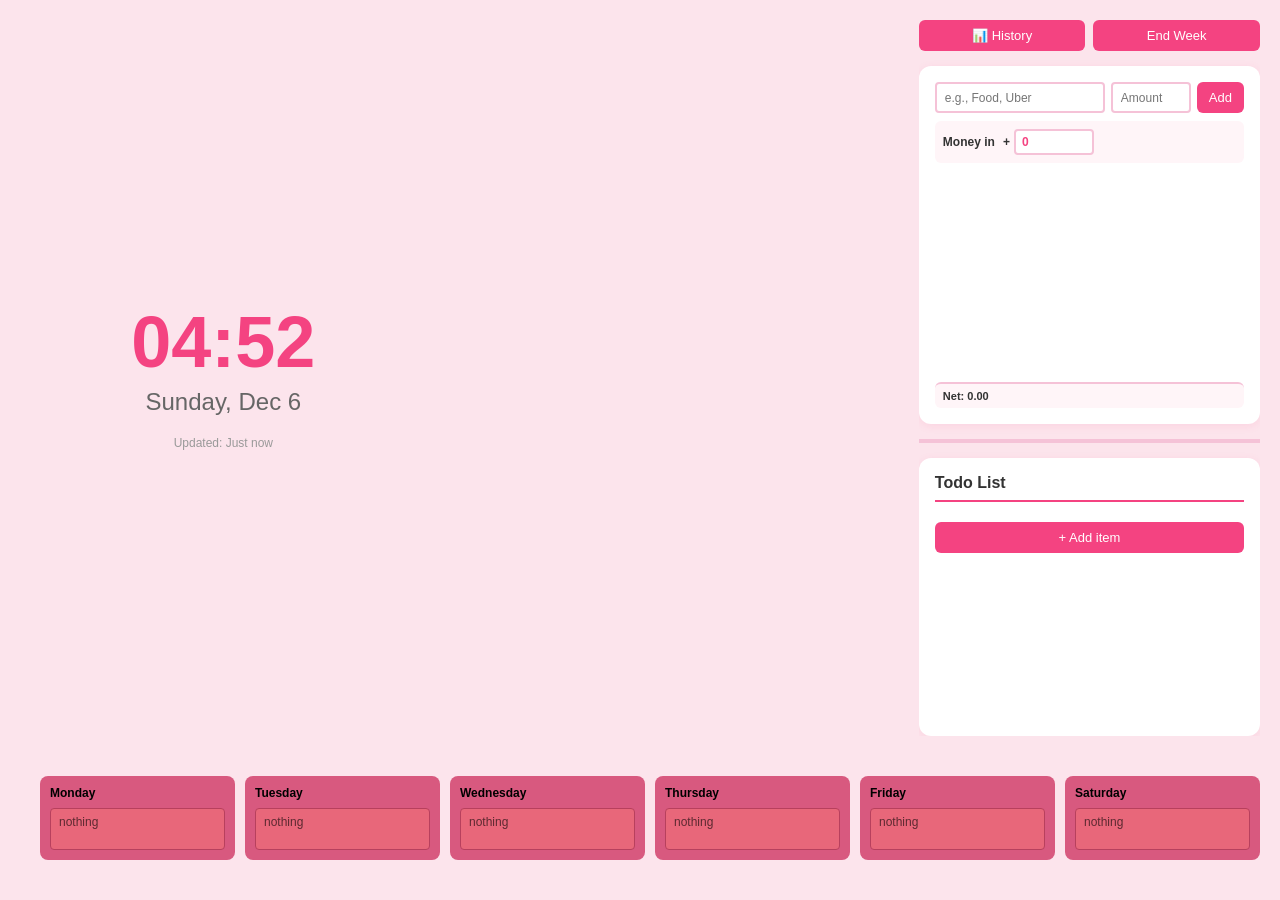
==== index.html @ bb66a39d "Initial commit: ipadHome budget app with weekly archive" ====
<!DOCTYPE html>
<html lang="en">
<head>
    <meta charset="UTF-8">
    <meta name="viewport" content="width=device-width, initial-scale=1.0">
    <title>iPad Home - Lists & Planner</title>
    <link rel="stylesheet" href="css/styles.css">
</head>
<body>
    <div class="app-container">
        <!-- Left Side: Time Display -->
        <div class="left-panel">
            <div class="time-display">
                <div id="timeDisplay" class="time-text">00:00</div>
                <div id="dateDisplay" class="date-text">Today</div>
                <div id="lastUpdated" class="last-updated">Updated: Just now</div>
            </div>
        </div>

        <!-- Right Side: Budget & Todo -->
        <div class="right-panel">
            <div class="panel-header">
                <button id="viewHistoryBtn" class="btn-header">📊 History</button>
                <button id="endWeekBtn" class="btn-header">End Week</button>
            </div>

            <!-- Budget Section -->
            <section class="section budget-section">
                <div class="budget-inputs">
                    <input type="text" id="transactionLabel" placeholder="e.g., Food, Uber" class="transaction-label">
                    <input type="number" id="transactionInput" placeholder="Amount" class="transaction-input">
                    <button id="addTransactionBtn" class="btn-add">Add</button>
                </div>
                <div class="budget-available">
                    <span>Money in</span>
                    <div class="money-in-input">
                        <span>+</span>
                        <input type="number" id="budgetBalance" class="balance-input" value="0">
                    </div>
                </div>
                <div class="transaction-list" id="transactionList"></div>
                <div class="budget-net-fixed">
                    Net: <span id="budgetNet" class="budget-value">0</span>
                </div>
            </section>

            <div class="resize-handle"></div>

            <!-- Todo List Section -->
            <section class="section todo-section">
                <h2>Todo List</h2>
                <div class="todo-list" id="todoList"></div>
                <button id="addTodoBtn" class="btn-add-item">+ Add item</button>
            </section>
        </div>

        <!-- Bottom: Weekly Planner -->
        <div class="bottom-panel">
            <div class="planner-grid" id="plannerGrid"></div>
        </div>
    </div>

    <script src="js/app.js"></script>
</body>
</html>
---- css/styles.css ----
* {
    margin: 0;
    padding: 0;
    box-sizing: border-box;
}

html, body {
    width: 100%;
    height: 100%;
    overflow: hidden;
}

body {
    font-family: -apple-system, BlinkMacSystemFont, 'Segoe UI', Roboto, Oxygen, Ubuntu, Cantarell, sans-serif;
    background: #fce4ec;
    color: #333;
    display: flex;
}

.app-container {
    width: 100%;
    height: 100%;
    display: grid;
    grid-template-columns: 1fr 2fr;
    grid-template-rows: 1fr auto;
    gap: 20px;
    padding: 20px;
}

/* Left Panel: Time Display */
.left-panel {
    display: flex;
    align-items: center;
    justify-content: center;
    background: transparent;
    border-radius: 16px;
    box-shadow: none;
    padding: 30px;
    grid-row: 1;
    grid-column: 1;
}

.time-display {
    text-align: center;
}

.time-text {
    font-size: 72px;
    font-weight: 700;
    color: #f44381;
    line-height: 1;
    margin-bottom: 10px;
}

.date-text {
    font-size: 24px;
    color: #666;
    margin-bottom: 20px;
}

.last-updated {
    font-size: 12px;
    color: #999;
}

/* Right Panel: Budget & Todo */
.right-panel {
    display: flex;
    flex-direction: column;
    gap: 15px;
    grid-row: 1;
    grid-column: 2;
    overflow: hidden;
    position: relative;
    max-width: 700px;
    margin-left: auto;
}

.panel-header {
    display: flex;
    gap: 8px;
    flex: 0 0 auto;
}

.btn-header {
    flex: 1;
    padding: 8px 12px;
    background: #f44381;
    color: white;
    border: none;
    border-radius: 6px;
    cursor: pointer;
    font-weight: 500;
    font-size: 13px;
    transition: background 0.2s;
}

.btn-header:hover {
    background: #d13c6e;
}

.resize-handle {
    height: 4px;
    background: #f5c2d7;
    cursor: row-resize;
    border-radius: 2px;
    margin: 0 -16px;
    flex: 0 0 auto;
}

.resize-handle:hover {
    background: #f44381;
}

/* Bottom Panel: Planner */
.bottom-panel {
    grid-row: 2;
    grid-column: 1 / -1;
    overflow-y: auto;
}

/* Sections */
.section {
    background: white;
    border-radius: 12px;
    padding: 16px;
    box-shadow: 0 2px 8px rgba(244, 67, 129, 0.1);
    display: flex;
    flex-direction: column;
}

.section h2 {
    font-size: 16px;
    margin-bottom: 12px;
    color: #333;
    border-bottom: 2px solid #f44381;
    padding-bottom: 8px;
}

.budget-section {
    flex: 0 0 auto;
    overflow: hidden;
    display: flex;
    flex-direction: column;
    height: 50%;
}

.budget-inputs {
    display: flex;
    gap: 6px;
    margin-bottom: 8px;
    flex: 0 0 auto;
}

.budget-available {
    display: flex;
    align-items: center;
    gap: 8px;
    padding: 8px;
    background: #fff5f8;
    border-radius: 6px;
    margin-bottom: 8px;
    font-size: 12px;
    font-weight: 600;
    flex: 0 0 auto;
}

.money-in-input {
    display: flex;
    align-items: center;
    gap: 4px;
}

.balance-input {
    width: 80px;
    padding: 4px 6px;
    border: 2px solid #f5c2d7;
    border-radius: 4px;
    font-size: 12px;
    font-weight: 600;
    color: #f44381;
}

.balance-input:focus {
    outline: none;
    border-color: #f44381;
}

.transaction-list {
    flex: 1;
    overflow-y: auto;
    display: flex;
    flex-direction: column;
    gap: 6px;
    font-size: 13px;
    margin-bottom: 8px;
}

.budget-net-fixed {
    flex: 0 0 auto;
    padding: 6px 8px;
    background: #fff5f8;
    border-radius: 6px;
    font-size: 11px;
    font-weight: 600;
    color: #333;
    border-top: 2px solid #f5c2d7;
}

.transaction-input {
    width: 80px;
    padding: 6px 8px;
    border: 2px solid #f5c2d7;
    border-radius: 4px;
    font-size: 12px;
    transition: border-color 0.2s;
}

.transaction-input:focus {
    outline: none;
    border-color: #f44381;
}

.transaction-label {
    flex: 1;
    padding: 6px 8px;
    border: 2px solid #f5c2d7;
    border-radius: 4px;
    font-size: 12px;
    transition: border-color 0.2s;
}

.transaction-label:focus {
    outline: none;
    border-color: #f44381;
}

.transaction-item {
    display: flex;
    justify-content: space-between;
    align-items: center;
    padding: 8px 10px;
    background: #fff5f8;
    border-radius: 6px;
    border-left: 4px solid #ff6b9d;
    font-size: 12px;
}

.transaction-label-display {
    flex: 1;
    font-weight: 500;
    color: #333;
}

.transaction-amount {
    font-weight: 600;
    font-size: 13px;
    color: #ff6b9d;
    margin: 0 10px;
}

.btn-delete {
    background: #ff6b9d;
    color: white;
    border: none;
    padding: 4px 8px;
    border-radius: 4px;
    cursor: pointer;
    font-size: 11px;
    transition: background 0.2s;
}

.btn-delete:hover {
    background: #ff5287;
}

.todo-section {
    flex: 1;
    overflow-y: auto;
    min-height: 200px;
}

.planner-section {
    width: 100%;
}

/* Todo List Section */
.todo-list {
    display: flex;
    flex-direction: column;
    gap: 6px;
    margin-bottom: 8px;
}

.todo-item {
    display: flex;
    align-items: center;
    gap: 8px;
    padding: 10px;
    background: #fff5f8;
    border-radius: 6px;
    border-bottom: 2px solid transparent;
    font-size: 13px;
}

.todo-checkbox {
    width: 18px;
    height: 18px;
    cursor: pointer;
}

.todo-item input[type="text"] {
    flex: 1;
    border: none;
    background: transparent;
    font-size: 13px;
    padding: 4px 6px;
    border-radius: 4px;
    transition: background 0.2s;
    font-family: inherit;
}

.todo-item input[type="text"]:focus {
    outline: none;
    background: white;
}

.todo-item.completed input[type="text"] {
    text-decoration: line-through;
    color: #999;
}

.btn-add-item {
    width: 100%;
    padding: 8px;
    background: #f44381;
    color: white;
    border: none;
    border-radius: 6px;
    cursor: pointer;
    font-weight: 500;
    font-size: 13px;
    transition: background 0.2s;
}

.btn-add-item:hover {
    background: #d13c6e;
}

.btn-add {
    padding: 8px 12px;
    background: #f44381;
    color: white;
    border: none;
    border-radius: 6px;
    cursor: pointer;
    font-weight: 500;
    font-size: 13px;
    transition: background 0.2s;
}

.btn-add:hover {
    background: #d13c6e;
}

/* Weekly Planner */
.planner-grid {
    display: grid;
    grid-template-columns: repeat(7, 1fr);
    gap: 10px;
    height: 100%;
    padding: 20px;
    background: #fce4ec;
}

.planner-day {
    background: #d8597f;
    border-radius: 8px;
    padding: 10px;
    display: flex;
    flex-direction: column;
}

.planner-day-name {
    font-weight: 600;
    color: #000;
    margin-bottom: 8px;
    font-size: 12px;
}

.planner-day textarea {
    flex: 1;
    padding: 6px 8px;
    border: 1px solid #b8405d;
    border-radius: 4px;
    font-size: 12px;
    color: #000;
    font-family: inherit;
    resize: none;
    background: #e8677a;
}

.planner-day textarea::placeholder {
    color: #000;
    opacity: 0.6;
}

.planner-day textarea:focus {
    outline: none;
    border-color: #b8405d;
    background: #e8677a;
}

@media (max-width: 1024px) {
    .app-container {
        grid-template-columns: 1fr;
        grid-template-rows: auto 1fr auto;
    }

    .left-panel {
        grid-row: 1;
        grid-column: 1;
    }

    .right-panel {
        grid-row: 2;
        grid-column: 1;
    }

    .bottom-panel {
        grid-row: 3;
        grid-column: 1;
    }
}
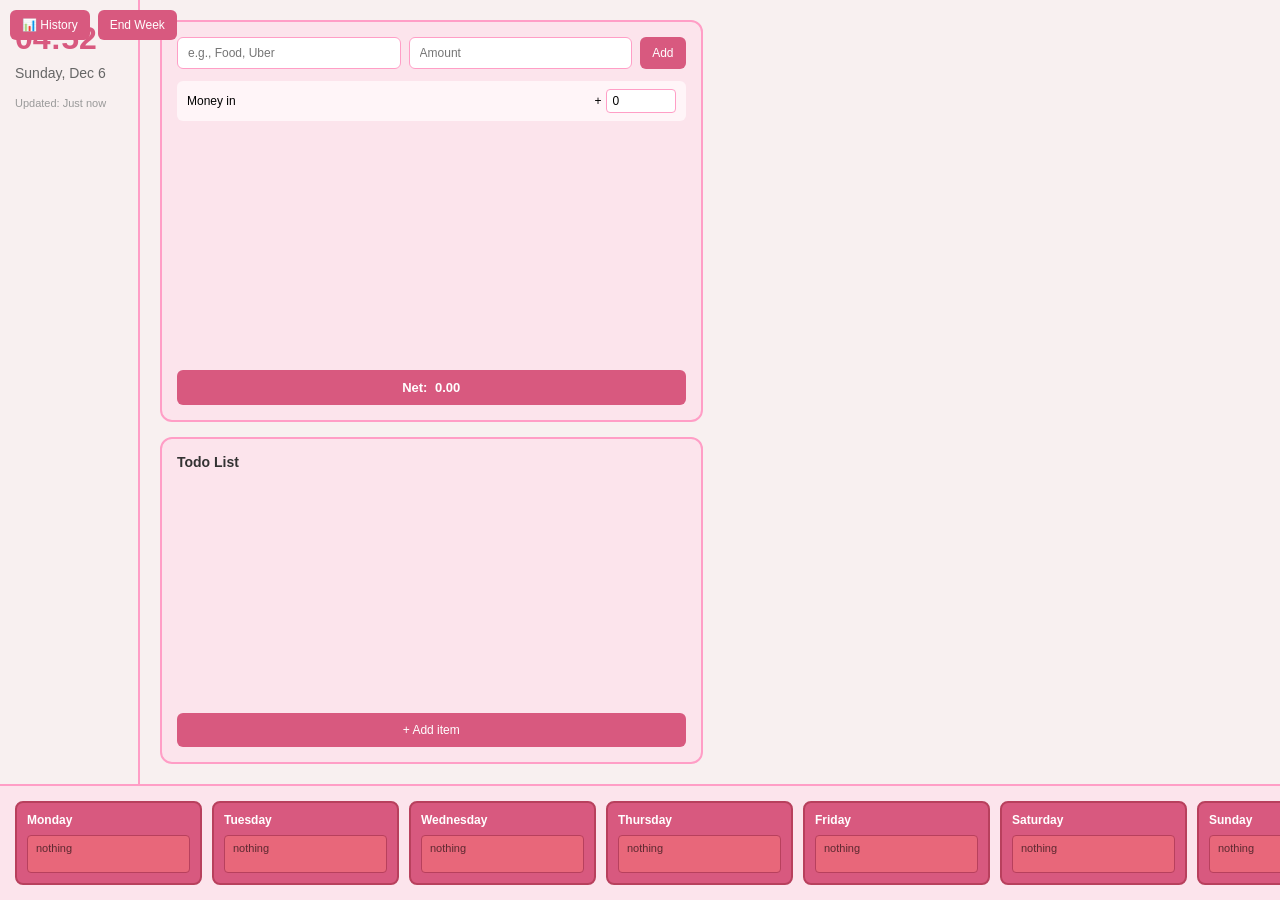
==== commit 6aed3c92: "Rebuild layout with proper grid: time left, budget+todo top-right stacked, planner full-width bottom" ====
--- a/index.html
+++ b/index.html
@@ -8,6 +8,12 @@
 </head>
 <body>
     <div class="app-container">
+        <!-- Top Left Buttons -->
+        <div class="top-buttons">
+            <button id="viewHistoryBtn" class="btn-header">📊 History</button>
+            <button id="endWeekBtn" class="btn-header">End Week</button>
+        </div>
+
         <!-- Left Side: Time Display -->
         <div class="left-panel">
             <div class="time-display">
@@ -19,11 +25,6 @@
 
         <!-- Right Side: Budget & Todo -->
         <div class="right-panel">
-            <div class="panel-header">
-                <button id="viewHistoryBtn" class="btn-header">📊 History</button>
-                <button id="endWeekBtn" class="btn-header">End Week</button>
-            </div>
-
             <!-- Budget Section -->
             <section class="section budget-section">
                 <div class="budget-inputs">
--- a/css/styles.css
+++ b/css/styles.css
@@ -7,162 +7,167 @@
 html, body {
     width: 100%;
     height: 100%;
+    font-family: -apple-system, BlinkMacSystemFont, 'Segoe UI', Roboto, sans-serif;
+    background: #f5f5f5;
     overflow: hidden;
 }
 
-body {
-    font-family: -apple-system, BlinkMacSystemFont, 'Segoe UI', Roboto, Oxygen, Ubuntu, Cantarell, sans-serif;
-    background: #fce4ec;
-    color: #333;
-    display: flex;
-}
-
+/* Main App Container - Grid Layout */
 .app-container {
+    display: grid;
+    grid-template-columns: 140px 1fr 1fr;
+    grid-template-rows: 1fr auto;
     width: 100%;
     height: 100%;
-    display: grid;
-    grid-template-columns: 1fr 2fr;
-    grid-template-rows: 1fr auto;
-    gap: 20px;
-    padding: 20px;
+    gap: 0;
+    background: #f8f0f0;
+}
+
+/* Top Buttons - Fixed in top-left corner */
+.top-buttons {
+    position: fixed;
+    top: 10px;
+    left: 10px;
+    z-index: 100;
+    display: flex;
+    gap: 8px;
+}
+
+.btn-header {
+    padding: 8px 12px;
+    background: #d8597f;
+    color: white;
+    border: none;
+    border-radius: 6px;
+    cursor: pointer;
+    font-size: 12px;
+    font-weight: 500;
+    transition: background 0.2s;
+}
+
+.btn-header:hover {
+    background: #c74369;
 }
 
 /* Left Panel: Time Display */
 .left-panel {
-    display: flex;
+    grid-column: 1;
+    grid-row: 1 / 2;
+    padding: 20px 15px;
+    display: flex;
+    flex-direction: column;
+    justify-content: flex-start;
+    background: #f8f0f0;
+    border-right: 2px solid #ff9ec6;
+    overflow: hidden;
+}
+
+.time-display {
+    display: flex;
+    flex-direction: column;
+    gap: 8px;
+}
+
+.time-text {
+    font-size: 32px;
+    font-weight: bold;
+    color: #d8597f;
+}
+
+.date-text {
+    font-size: 14px;
+    color: #666;
+}
+
+.last-updated {
+    font-size: 11px;
+    color: #999;
+    margin-top: 8px;
+}
+
+/* Right Panel: Budget & Todo - 2 columns, stacked top row */
+.right-panel {
+    grid-column: 2 / 4;
+    grid-row: 1;
+    display: grid;
+    grid-template-columns: 1fr 1fr;
+    gap: 15px;
+    padding: 20px;
+    background: #f8f0f0;
+    overflow: hidden;
+}
+
+.section {
+    background: #fce4ec;
+    border-radius: 12px;
+    padding: 15px;
+    border: 2px solid #ff9ec6;
+    display: flex;
+    flex-direction: column;
+    min-height: 0;
+}
+
+/* Budget Section */
+.budget-section {
+    flex: 1;
+    overflow-y: auto;
+}
+
+.budget-inputs {
+    display: grid;
+    grid-template-columns: 1fr 1fr auto;
+    gap: 8px;
+    margin-bottom: 12px;
+}
+
+.transaction-label {
+    padding: 8px 10px;
+    border: 1px solid #ff9ec6;
+    border-radius: 6px;
+    font-size: 12px;
+    font-family: inherit;
+}
+
+.transaction-input {
+    padding: 8px 10px;
+    border: 1px solid #ff9ec6;
+    border-radius: 6px;
+    font-size: 12px;
+    font-family: inherit;
+}
+
+.transaction-input:focus,
+.transaction-label:focus {
+    outline: none;
+    border-color: #d8597f;
+    background: white;
+}
+
+.btn-add {
+    padding: 8px 12px;
+    background: #d8597f;
+    color: white;
+    border: none;
+    border-radius: 6px;
+    cursor: pointer;
+    font-size: 12px;
+    font-weight: 500;
+    transition: background 0.2s;
+}
+
+.btn-add:hover {
+    background: #c74369;
+}
+
+.budget-available {
+    display: flex;
+    justify-content: space-between;
     align-items: center;
-    justify-content: center;
-    background: transparent;
-    border-radius: 16px;
-    box-shadow: none;
-    padding: 30px;
-    grid-row: 1;
-    grid-column: 1;
-}
-
-.time-display {
-    text-align: center;
-}
-
-.time-text {
-    font-size: 72px;
-    font-weight: 700;
-    color: #f44381;
-    line-height: 1;
-    margin-bottom: 10px;
-}
-
-.date-text {
-    font-size: 24px;
-    color: #666;
-    margin-bottom: 20px;
-}
-
-.last-updated {
-    font-size: 12px;
-    color: #999;
-}
-
-/* Right Panel: Budget & Todo */
-.right-panel {
-    display: flex;
-    flex-direction: column;
-    gap: 15px;
-    grid-row: 1;
-    grid-column: 2;
-    overflow: hidden;
-    position: relative;
-    max-width: 700px;
-    margin-left: auto;
-}
-
-.panel-header {
-    display: flex;
-    gap: 8px;
-    flex: 0 0 auto;
-}
-
-.btn-header {
-    flex: 1;
-    padding: 8px 12px;
-    background: #f44381;
-    color: white;
-    border: none;
-    border-radius: 6px;
-    cursor: pointer;
-    font-weight: 500;
-    font-size: 13px;
-    transition: background 0.2s;
-}
-
-.btn-header:hover {
-    background: #d13c6e;
-}
-
-.resize-handle {
-    height: 4px;
-    background: #f5c2d7;
-    cursor: row-resize;
-    border-radius: 2px;
-    margin: 0 -16px;
-    flex: 0 0 auto;
-}
-
-.resize-handle:hover {
-    background: #f44381;
-}
-
-/* Bottom Panel: Planner */
-.bottom-panel {
-    grid-row: 2;
-    grid-column: 1 / -1;
-    overflow-y: auto;
-}
-
-/* Sections */
-.section {
-    background: white;
-    border-radius: 12px;
-    padding: 16px;
-    box-shadow: 0 2px 8px rgba(244, 67, 129, 0.1);
-    display: flex;
-    flex-direction: column;
-}
-
-.section h2 {
-    font-size: 16px;
     margin-bottom: 12px;
-    color: #333;
-    border-bottom: 2px solid #f44381;
-    padding-bottom: 8px;
-}
-
-.budget-section {
-    flex: 0 0 auto;
-    overflow: hidden;
-    display: flex;
-    flex-direction: column;
-    height: 50%;
-}
-
-.budget-inputs {
-    display: flex;
-    gap: 6px;
-    margin-bottom: 8px;
-    flex: 0 0 auto;
-}
-
-.budget-available {
-    display: flex;
-    align-items: center;
-    gap: 8px;
-    padding: 8px;
+    padding: 8px 10px;
     background: #fff5f8;
     border-radius: 6px;
-    margin-bottom: 8px;
-    font-size: 12px;
-    font-weight: 600;
-    flex: 0 0 auto;
+    font-size: 12px;
 }
 
 .money-in-input {
@@ -172,67 +177,27 @@
 }
 
 .balance-input {
-    width: 80px;
+    width: 70px;
     padding: 4px 6px;
-    border: 2px solid #f5c2d7;
-    border-radius: 4px;
-    font-size: 12px;
-    font-weight: 600;
-    color: #f44381;
+    border: 1px solid #ff9ec6;
+    border-radius: 4px;
+    font-size: 12px;
+    font-family: inherit;
 }
 
 .balance-input:focus {
     outline: none;
-    border-color: #f44381;
+    border-color: #d8597f;
+    background: white;
 }
 
 .transaction-list {
+    display: flex;
+    flex-direction: column;
+    gap: 6px;
+    margin-bottom: 12px;
     flex: 1;
     overflow-y: auto;
-    display: flex;
-    flex-direction: column;
-    gap: 6px;
-    font-size: 13px;
-    margin-bottom: 8px;
-}
-
-.budget-net-fixed {
-    flex: 0 0 auto;
-    padding: 6px 8px;
-    background: #fff5f8;
-    border-radius: 6px;
-    font-size: 11px;
-    font-weight: 600;
-    color: #333;
-    border-top: 2px solid #f5c2d7;
-}
-
-.transaction-input {
-    width: 80px;
-    padding: 6px 8px;
-    border: 2px solid #f5c2d7;
-    border-radius: 4px;
-    font-size: 12px;
-    transition: border-color 0.2s;
-}
-
-.transaction-input:focus {
-    outline: none;
-    border-color: #f44381;
-}
-
-.transaction-label {
-    flex: 1;
-    padding: 6px 8px;
-    border: 2px solid #f5c2d7;
-    border-radius: 4px;
-    font-size: 12px;
-    transition: border-color 0.2s;
-}
-
-.transaction-label:focus {
-    outline: none;
-    border-color: #f44381;
 }
 
 .transaction-item {
@@ -274,22 +239,38 @@
     background: #ff5287;
 }
 
+.budget-net-fixed {
+    padding: 10px;
+    background: #d8597f;
+    color: white;
+    border-radius: 6px;
+    font-weight: 600;
+    font-size: 13px;
+    text-align: center;
+}
+
+.budget-value {
+    margin-left: 4px;
+}
+
+/* Todo Section */
 .todo-section {
     flex: 1;
     overflow-y: auto;
-    min-height: 200px;
-}
-
-.planner-section {
-    width: 100%;
-}
-
-/* Todo List Section */
+}
+
+.todo-section h2 {
+    font-size: 14px;
+    color: #333;
+    margin-bottom: 10px;
+}
+
 .todo-list {
     display: flex;
     flex-direction: column;
     gap: 6px;
     margin-bottom: 8px;
+    flex: 1;
 }
 
 .todo-item {
@@ -332,45 +313,37 @@
 
 .btn-add-item {
     width: 100%;
-    padding: 8px;
-    background: #f44381;
+    padding: 10px;
+    background: #d8597f;
     color: white;
     border: none;
     border-radius: 6px;
     cursor: pointer;
+    font-size: 12px;
     font-weight: 500;
-    font-size: 13px;
     transition: background 0.2s;
+    margin-top: auto;
 }
 
 .btn-add-item:hover {
-    background: #d13c6e;
-}
-
-.btn-add {
-    padding: 8px 12px;
-    background: #f44381;
-    color: white;
-    border: none;
-    border-radius: 6px;
-    cursor: pointer;
-    font-weight: 500;
-    font-size: 13px;
-    transition: background 0.2s;
-}
-
-.btn-add:hover {
-    background: #d13c6e;
-}
-
-/* Weekly Planner */
+    background: #c74369;
+}
+
+/* Bottom Panel: Planner - Full Width */
+.bottom-panel {
+    grid-column: 1 / 4;
+    grid-row: 2;
+    padding: 15px;
+    background: #fce4ec;
+    border-top: 2px solid #ff9ec6;
+    overflow: hidden;
+}
+
 .planner-grid {
     display: grid;
     grid-template-columns: repeat(7, 1fr);
     gap: 10px;
     height: 100%;
-    padding: 20px;
-    background: #fce4ec;
 }
 
 .planner-day {
@@ -379,11 +352,12 @@
     padding: 10px;
     display: flex;
     flex-direction: column;
+    border: 2px solid #b8405d;
 }
 
 .planner-day-name {
     font-weight: 600;
-    color: #000;
+    color: white;
     margin-bottom: 8px;
     font-size: 12px;
 }
@@ -393,11 +367,12 @@
     padding: 6px 8px;
     border: 1px solid #b8405d;
     border-radius: 4px;
-    font-size: 12px;
+    font-size: 11px;
     color: #000;
     font-family: inherit;
     resize: none;
     background: #e8677a;
+    min-height: 0;
 }
 
 .planner-day textarea::placeholder {
@@ -407,10 +382,30 @@
 
 .planner-day textarea:focus {
     outline: none;
-    border-color: #b8405d;
-    background: #e8677a;
-}
-
+    border-color: #fff;
+    background: #eec0ca;
+}
+
+/* Scrollbar Styling */
+::-webkit-scrollbar {
+    width: 8px;
+}
+
+::-webkit-scrollbar-track {
+    background: #f1f1f1;
+    border-radius: 4px;
+}
+
+::-webkit-scrollbar-thumb {
+    background: #ff9ec6;
+    border-radius: 4px;
+}
+
+::-webkit-scrollbar-thumb:hover {
+    background: #d8597f;
+}
+
+/* Responsive for smaller screens */
 @media (max-width: 1024px) {
     .app-container {
         grid-template-columns: 1fr;
@@ -418,17 +413,26 @@
     }
 
     .left-panel {
+        grid-column: 1;
         grid-row: 1;
+        border-right: none;
+        border-bottom: 2px solid #ff9ec6;
+        padding: 15px;
+    }
+
+    .time-text {
+        font-size: 24px;
+    }
+
+    .right-panel {
         grid-column: 1;
+        grid-row: 2;
+        grid-template-columns: 1fr;
+        padding: 15px;
     }
 
-    .right-panel {
-        grid-row: 2;
+    .bottom-panel {
         grid-column: 1;
+        grid-row: 3;
     }
-
-    .bottom-panel {
-        grid-row: 3;
-        grid-column: 1;
-    }
-}
+}
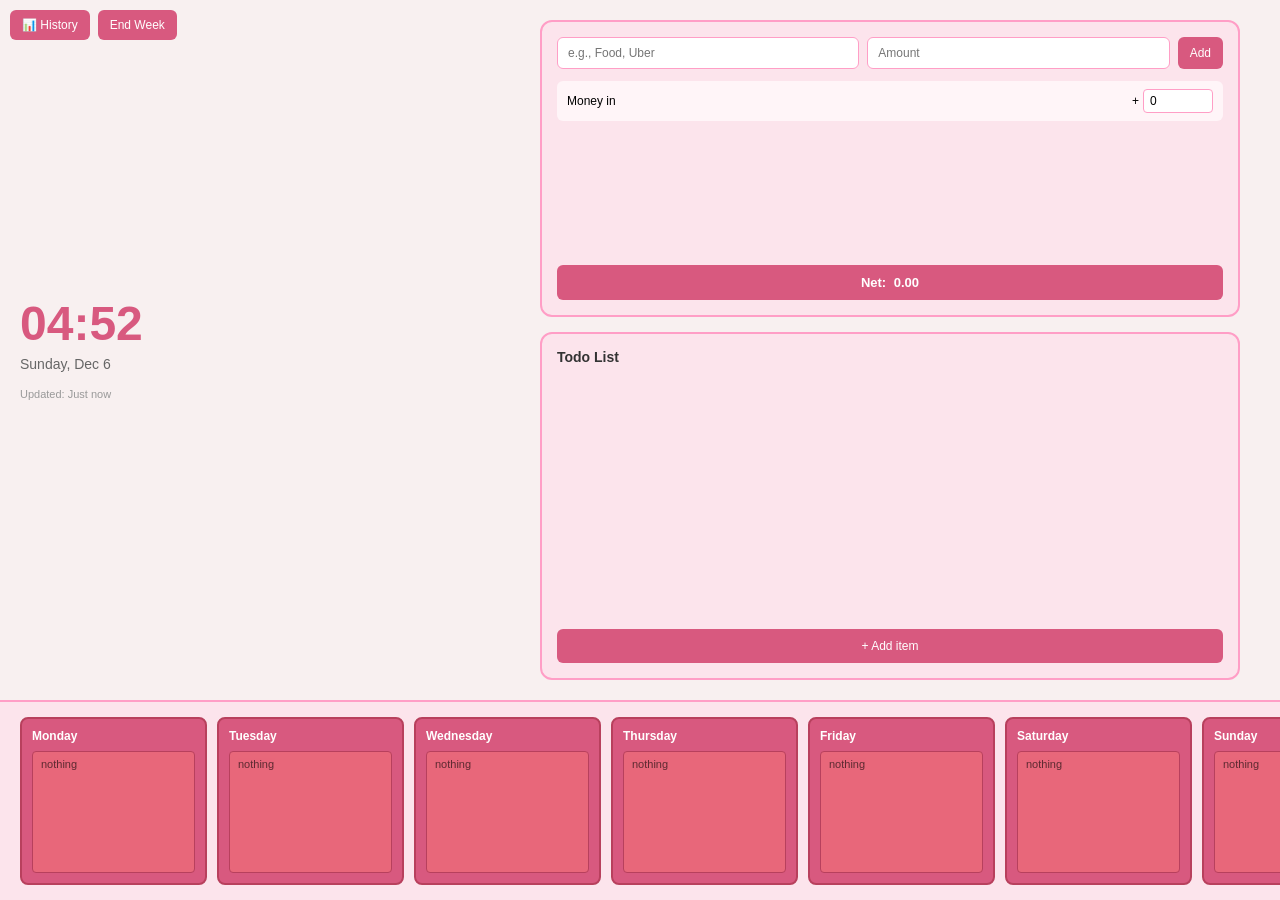
==== commit 67c71ea3: "Fix layout: time on left with space, budget+todo on right with max-width 700px, buttons not overlapp" ====
--- a/index.html
+++ b/index.html
@@ -14,45 +14,46 @@
             <button id="endWeekBtn" class="btn-header">End Week</button>
         </div>
 
-        <!-- Left Side: Time Display -->
-        <div class="left-panel">
-            <div class="time-display">
-                <div id="timeDisplay" class="time-text">00:00</div>
-                <div id="dateDisplay" class="date-text">Today</div>
-                <div id="lastUpdated" class="last-updated">Updated: Just now</div>
+        <!-- Main Content: Time + Right panels -->
+        <div class="main-content">
+            <!-- Left Side: Time Display -->
+            <div class="left-panel">
+                <div class="time-display">
+                    <div id="timeDisplay" class="time-text">00:00</div>
+                    <div id="dateDisplay" class="date-text">Today</div>
+                    <div id="lastUpdated" class="last-updated">Updated: Just now</div>
+                </div>
             </div>
-        </div>
 
-        <!-- Right Side: Budget & Todo -->
-        <div class="right-panel">
-            <!-- Budget Section -->
-            <section class="section budget-section">
-                <div class="budget-inputs">
-                    <input type="text" id="transactionLabel" placeholder="e.g., Food, Uber" class="transaction-label">
-                    <input type="number" id="transactionInput" placeholder="Amount" class="transaction-input">
-                    <button id="addTransactionBtn" class="btn-add">Add</button>
-                </div>
-                <div class="budget-available">
-                    <span>Money in</span>
-                    <div class="money-in-input">
-                        <span>+</span>
-                        <input type="number" id="budgetBalance" class="balance-input" value="0">
+            <!-- Right Side: Budget & Todo -->
+            <div class="right-side-container">
+                <!-- Budget Section -->
+                <section class="section budget-section">
+                    <div class="budget-inputs">
+                        <input type="text" id="transactionLabel" placeholder="e.g., Food, Uber" class="transaction-label">
+                        <input type="number" id="transactionInput" placeholder="Amount" class="transaction-input">
+                        <button id="addTransactionBtn" class="btn-add">Add</button>
                     </div>
-                </div>
-                <div class="transaction-list" id="transactionList"></div>
-                <div class="budget-net-fixed">
-                    Net: <span id="budgetNet" class="budget-value">0</span>
-                </div>
-            </section>
+                    <div class="budget-available">
+                        <span>Money in</span>
+                        <div class="money-in-input">
+                            <span>+</span>
+                            <input type="number" id="budgetBalance" class="balance-input" value="0">
+                        </div>
+                    </div>
+                    <div class="transaction-list" id="transactionList"></div>
+                    <div class="budget-net-fixed">
+                        Net: <span id="budgetNet" class="budget-value">0</span>
+                    </div>
+                </section>
 
-            <div class="resize-handle"></div>
-
-            <!-- Todo List Section -->
-            <section class="section todo-section">
-                <h2>Todo List</h2>
-                <div class="todo-list" id="todoList"></div>
-                <button id="addTodoBtn" class="btn-add-item">+ Add item</button>
-            </section>
+                <!-- Todo List Section -->
+                <section class="section todo-section">
+                    <h2>Todo List</h2>
+                    <div class="todo-list" id="todoList"></div>
+                    <button id="addTodoBtn" class="btn-add-item">+ Add item</button>
+                </section>
+            </div>
         </div>
 
         <!-- Bottom: Weekly Planner -->
--- a/css/styles.css
+++ b/css/styles.css
@@ -12,23 +12,21 @@
     overflow: hidden;
 }
 
-/* Main App Container - Grid Layout */
+/* Main App Container - Flex layout */
 .app-container {
-    display: grid;
-    grid-template-columns: 140px 1fr 1fr;
-    grid-template-rows: 1fr auto;
+    display: flex;
+    flex-direction: column;
     width: 100%;
     height: 100%;
-    gap: 0;
     background: #f8f0f0;
 }
 
-/* Top Buttons - Fixed in top-left corner */
+/* Top Buttons Container */
 .top-buttons {
-    position: fixed;
+    position: absolute;
     top: 10px;
     left: 10px;
-    z-index: 100;
+    z-index: 50;
     display: flex;
     gap: 8px;
 }
@@ -49,17 +47,23 @@
     background: #c74369;
 }
 
-/* Left Panel: Time Display */
+/* Main Content Container - Time + Right Panels */
+.main-content {
+    display: flex;
+    flex: 1;
+    gap: 20px;
+    padding: 20px;
+    overflow: hidden;
+}
+
+/* Left Panel: Time Display with blank space */
 .left-panel {
-    grid-column: 1;
-    grid-row: 1 / 2;
-    padding: 20px 15px;
-    display: flex;
-    flex-direction: column;
-    justify-content: flex-start;
-    background: #f8f0f0;
-    border-right: 2px solid #ff9ec6;
-    overflow: hidden;
+    display: flex;
+    flex-direction: column;
+    justify-content: center;
+    align-items: flex-start;
+    min-width: 140px;
+    flex-shrink: 0;
 }
 
 .time-display {
@@ -69,9 +73,10 @@
 }
 
 .time-text {
-    font-size: 32px;
+    font-size: 48px;
     font-weight: bold;
     color: #d8597f;
+    line-height: 1;
 }
 
 .date-text {
@@ -85,18 +90,19 @@
     margin-top: 8px;
 }
 
-/* Right Panel: Budget & Todo - 2 columns, stacked top row */
-.right-panel {
-    grid-column: 2 / 4;
-    grid-row: 1;
-    display: grid;
-    grid-template-columns: 1fr 1fr;
+/* Right Side Container - Budget & Todo with max-width */
+.right-side-container {
+    display: flex;
+    flex-direction: column;
     gap: 15px;
-    padding: 20px;
-    background: #f8f0f0;
+    flex: 1;
+    max-width: 700px;
+    margin-left: auto;
+    margin-right: 20px;
     overflow: hidden;
 }
 
+/* Section Styling */
 .section {
     background: #fce4ec;
     border-radius: 12px;
@@ -109,7 +115,7 @@
 
 /* Budget Section */
 .budget-section {
-    flex: 1;
+    flex: 0 1 45%;
     overflow-y: auto;
 }
 
@@ -331,12 +337,12 @@
 
 /* Bottom Panel: Planner - Full Width */
 .bottom-panel {
-    grid-column: 1 / 4;
-    grid-row: 2;
-    padding: 15px;
+    flex: 0 0 auto;
+    padding: 15px 20px;
     background: #fce4ec;
     border-top: 2px solid #ff9ec6;
     overflow: hidden;
+    height: 200px;
 }
 
 .planner-grid {
@@ -405,34 +411,40 @@
     background: #d8597f;
 }
 
-/* Responsive for smaller screens */
+/* Responsive for mobile/vertical */
 @media (max-width: 1024px) {
     .app-container {
-        grid-template-columns: 1fr;
-        grid-template-rows: auto 1fr auto;
+        flex-direction: column;
+    }
+
+    .main-content {
+        flex-direction: column;
+        gap: 15px;
+        flex: 1;
     }
 
     .left-panel {
-        grid-column: 1;
-        grid-row: 1;
-        border-right: none;
-        border-bottom: 2px solid #ff9ec6;
-        padding: 15px;
+        justify-content: flex-start;
+        padding-top: 50px;
     }
 
     .time-text {
-        font-size: 24px;
-    }
-
-    .right-panel {
-        grid-column: 1;
-        grid-row: 2;
-        grid-template-columns: 1fr;
-        padding: 15px;
+        font-size: 32px;
+    }
+
+    .right-side-container {
+        max-width: none;
+        margin-left: 0;
+        margin-right: 0;
+        flex: 1;
+        gap: 10px;
+    }
+
+    .budget-section {
+        flex: 0 1 40%;
     }
 
     .bottom-panel {
-        grid-column: 1;
-        grid-row: 3;
-    }
-}
+        height: 150px;
+    }
+}
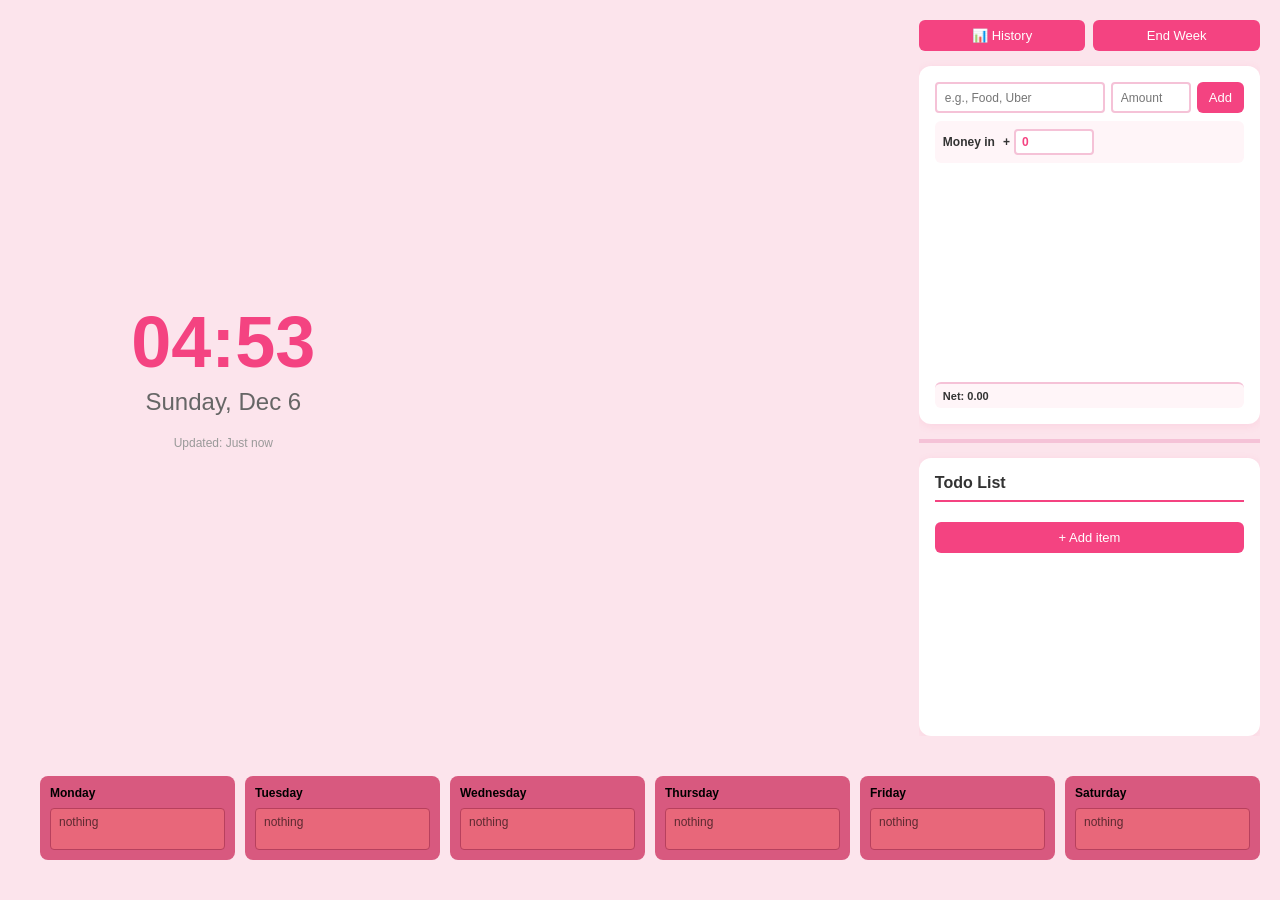
==== commit 52df70cf: "Revert to working version from bb66a39: grid layout with 72px time, no fixed positioning" ====
--- a/index.html
+++ b/index.html
@@ -8,52 +8,50 @@
 </head>
 <body>
     <div class="app-container">
-        <!-- Top Left Buttons -->
-        <div class="top-buttons">
-            <button id="viewHistoryBtn" class="btn-header">📊 History</button>
-            <button id="endWeekBtn" class="btn-header">End Week</button>
+        <!-- Left Side: Time Display -->
+        <div class="left-panel">
+            <div class="time-display">
+                <div id="timeDisplay" class="time-text">00:00</div>
+                <div id="dateDisplay" class="date-text">Today</div>
+                <div id="lastUpdated" class="last-updated">Updated: Just now</div>
+            </div>
         </div>
 
-        <!-- Main Content: Time + Right panels -->
-        <div class="main-content">
-            <!-- Left Side: Time Display -->
-            <div class="left-panel">
-                <div class="time-display">
-                    <div id="timeDisplay" class="time-text">00:00</div>
-                    <div id="dateDisplay" class="date-text">Today</div>
-                    <div id="lastUpdated" class="last-updated">Updated: Just now</div>
-                </div>
+        <!-- Right Side: Budget & Todo -->
+        <div class="right-panel">
+            <div class="panel-header">
+                <button id="viewHistoryBtn" class="btn-header">📊 History</button>
+                <button id="endWeekBtn" class="btn-header">End Week</button>
             </div>
 
-            <!-- Right Side: Budget & Todo -->
-            <div class="right-side-container">
-                <!-- Budget Section -->
-                <section class="section budget-section">
-                    <div class="budget-inputs">
-                        <input type="text" id="transactionLabel" placeholder="e.g., Food, Uber" class="transaction-label">
-                        <input type="number" id="transactionInput" placeholder="Amount" class="transaction-input">
-                        <button id="addTransactionBtn" class="btn-add">Add</button>
+            <!-- Budget Section -->
+            <section class="section budget-section">
+                <div class="budget-inputs">
+                    <input type="text" id="transactionLabel" placeholder="e.g., Food, Uber" class="transaction-label">
+                    <input type="number" id="transactionInput" placeholder="Amount" class="transaction-input">
+                    <button id="addTransactionBtn" class="btn-add">Add</button>
+                </div>
+                <div class="budget-available">
+                    <span>Money in</span>
+                    <div class="money-in-input">
+                        <span>+</span>
+                        <input type="number" id="budgetBalance" class="balance-input" value="0">
                     </div>
-                    <div class="budget-available">
-                        <span>Money in</span>
-                        <div class="money-in-input">
-                            <span>+</span>
-                            <input type="number" id="budgetBalance" class="balance-input" value="0">
-                        </div>
-                    </div>
-                    <div class="transaction-list" id="transactionList"></div>
-                    <div class="budget-net-fixed">
-                        Net: <span id="budgetNet" class="budget-value">0</span>
-                    </div>
-                </section>
+                </div>
+                <div class="transaction-list" id="transactionList"></div>
+                <div class="budget-net-fixed">
+                    Net: <span id="budgetNet" class="budget-value">0</span>
+                </div>
+            </section>
 
-                <!-- Todo List Section -->
-                <section class="section todo-section">
-                    <h2>Todo List</h2>
-                    <div class="todo-list" id="todoList"></div>
-                    <button id="addTodoBtn" class="btn-add-item">+ Add item</button>
-                </section>
-            </div>
+            <div class="resize-handle"></div>
+
+            <!-- Todo List Section -->
+            <section class="section todo-section">
+                <h2>Todo List</h2>
+                <div class="todo-list" id="todoList"></div>
+                <button id="addTodoBtn" class="btn-add-item">+ Add item</button>
+            </section>
         </div>
 
         <!-- Bottom: Weekly Planner -->
--- a/css/styles.css
+++ b/css/styles.css
@@ -7,203 +7,232 @@
 html, body {
     width: 100%;
     height: 100%;
-    font-family: -apple-system, BlinkMacSystemFont, 'Segoe UI', Roboto, sans-serif;
-    background: #f5f5f5;
     overflow: hidden;
 }
 
-/* Main App Container - Flex layout */
+body {
+    font-family: -apple-system, BlinkMacSystemFont, 'Segoe UI', Roboto, Oxygen, Ubuntu, Cantarell, sans-serif;
+    background: #fce4ec;
+    color: #333;
+    display: flex;
+}
+
 .app-container {
-    display: flex;
-    flex-direction: column;
     width: 100%;
     height: 100%;
-    background: #f8f0f0;
-}
-
-/* Top Buttons Container */
-.top-buttons {
-    position: absolute;
-    top: 10px;
-    left: 10px;
-    z-index: 50;
+    display: grid;
+    grid-template-columns: 1fr 2fr;
+    grid-template-rows: 1fr auto;
+    gap: 20px;
+    padding: 20px;
+}
+
+/* Left Panel: Time Display */
+.left-panel {
+    display: flex;
+    align-items: center;
+    justify-content: center;
+    background: transparent;
+    border-radius: 16px;
+    box-shadow: none;
+    padding: 30px;
+    grid-row: 1;
+    grid-column: 1;
+}
+
+.time-display {
+    text-align: center;
+}
+
+.time-text {
+    font-size: 72px;
+    font-weight: 700;
+    color: #f44381;
+    line-height: 1;
+    margin-bottom: 10px;
+}
+
+.date-text {
+    font-size: 24px;
+    color: #666;
+    margin-bottom: 20px;
+}
+
+.last-updated {
+    font-size: 12px;
+    color: #999;
+}
+
+/* Right Panel: Budget & Todo */
+.right-panel {
+    display: flex;
+    flex-direction: column;
+    gap: 15px;
+    grid-row: 1;
+    grid-column: 2;
+    overflow: hidden;
+    position: relative;
+    max-width: 700px;
+    margin-left: auto;
+}
+
+.panel-header {
     display: flex;
     gap: 8px;
+    flex: 0 0 auto;
 }
 
 .btn-header {
+    flex: 1;
     padding: 8px 12px;
-    background: #d8597f;
+    background: #f44381;
     color: white;
     border: none;
     border-radius: 6px;
     cursor: pointer;
-    font-size: 12px;
     font-weight: 500;
+    font-size: 13px;
     transition: background 0.2s;
 }
 
 .btn-header:hover {
-    background: #c74369;
-}
-
-/* Main Content Container - Time + Right Panels */
-.main-content {
-    display: flex;
-    flex: 1;
-    gap: 20px;
-    padding: 20px;
+    background: #d13c6e;
+}
+
+.resize-handle {
+    height: 4px;
+    background: #f5c2d7;
+    cursor: row-resize;
+    border-radius: 2px;
+    margin: 0 -16px;
+    flex: 0 0 auto;
+}
+
+.resize-handle:hover {
+    background: #f44381;
+}
+
+/* Bottom Panel: Planner */
+.bottom-panel {
+    grid-row: 2;
+    grid-column: 1 / -1;
+    overflow-y: auto;
+}
+
+/* Sections */
+.section {
+    background: white;
+    border-radius: 12px;
+    padding: 16px;
+    box-shadow: 0 2px 8px rgba(244, 67, 129, 0.1);
+    display: flex;
+    flex-direction: column;
+}
+
+.section h2 {
+    font-size: 16px;
+    margin-bottom: 12px;
+    color: #333;
+    border-bottom: 2px solid #f44381;
+    padding-bottom: 8px;
+}
+
+.budget-section {
+    flex: 0 0 auto;
     overflow: hidden;
-}
-
-/* Left Panel: Time Display with blank space */
-.left-panel {
-    display: flex;
-    flex-direction: column;
-    justify-content: center;
-    align-items: flex-start;
-    min-width: 140px;
-    flex-shrink: 0;
-}
-
-.time-display {
-    display: flex;
-    flex-direction: column;
+    display: flex;
+    flex-direction: column;
+    height: 50%;
+}
+
+.budget-inputs {
+    display: flex;
+    gap: 6px;
+    margin-bottom: 8px;
+    flex: 0 0 auto;
+}
+
+.budget-available {
+    display: flex;
+    align-items: center;
     gap: 8px;
-}
-
-.time-text {
-    font-size: 48px;
-    font-weight: bold;
-    color: #d8597f;
-    line-height: 1;
-}
-
-.date-text {
-    font-size: 14px;
-    color: #666;
-}
-
-.last-updated {
+    padding: 8px;
+    background: #fff5f8;
+    border-radius: 6px;
+    margin-bottom: 8px;
+    font-size: 12px;
+    font-weight: 600;
+    flex: 0 0 auto;
+}
+
+.money-in-input {
+    display: flex;
+    align-items: center;
+    gap: 4px;
+}
+
+.balance-input {
+    width: 80px;
+    padding: 4px 6px;
+    border: 2px solid #f5c2d7;
+    border-radius: 4px;
+    font-size: 12px;
+    font-weight: 600;
+    color: #f44381;
+}
+
+.balance-input:focus {
+    outline: none;
+    border-color: #f44381;
+}
+
+.transaction-list {
+    flex: 1;
+    overflow-y: auto;
+    display: flex;
+    flex-direction: column;
+    gap: 6px;
+    font-size: 13px;
+    margin-bottom: 8px;
+}
+
+.budget-net-fixed {
+    flex: 0 0 auto;
+    padding: 6px 8px;
+    background: #fff5f8;
+    border-radius: 6px;
     font-size: 11px;
-    color: #999;
-    margin-top: 8px;
-}
-
-/* Right Side Container - Budget & Todo with max-width */
-.right-side-container {
-    display: flex;
-    flex-direction: column;
-    gap: 15px;
-    flex: 1;
-    max-width: 700px;
-    margin-left: auto;
-    margin-right: 20px;
-    overflow: hidden;
-}
-
-/* Section Styling */
-.section {
-    background: #fce4ec;
-    border-radius: 12px;
-    padding: 15px;
-    border: 2px solid #ff9ec6;
-    display: flex;
-    flex-direction: column;
-    min-height: 0;
-}
-
-/* Budget Section */
-.budget-section {
-    flex: 0 1 45%;
-    overflow-y: auto;
-}
-
-.budget-inputs {
-    display: grid;
-    grid-template-columns: 1fr 1fr auto;
-    gap: 8px;
-    margin-bottom: 12px;
+    font-weight: 600;
+    color: #333;
+    border-top: 2px solid #f5c2d7;
+}
+
+.transaction-input {
+    width: 80px;
+    padding: 6px 8px;
+    border: 2px solid #f5c2d7;
+    border-radius: 4px;
+    font-size: 12px;
+    transition: border-color 0.2s;
+}
+
+.transaction-input:focus {
+    outline: none;
+    border-color: #f44381;
 }
 
 .transaction-label {
-    padding: 8px 10px;
-    border: 1px solid #ff9ec6;
-    border-radius: 6px;
-    font-size: 12px;
-    font-family: inherit;
-}
-
-.transaction-input {
-    padding: 8px 10px;
-    border: 1px solid #ff9ec6;
-    border-radius: 6px;
-    font-size: 12px;
-    font-family: inherit;
-}
-
-.transaction-input:focus,
+    flex: 1;
+    padding: 6px 8px;
+    border: 2px solid #f5c2d7;
+    border-radius: 4px;
+    font-size: 12px;
+    transition: border-color 0.2s;
+}
+
 .transaction-label:focus {
     outline: none;
-    border-color: #d8597f;
-    background: white;
-}
-
-.btn-add {
-    padding: 8px 12px;
-    background: #d8597f;
-    color: white;
-    border: none;
-    border-radius: 6px;
-    cursor: pointer;
-    font-size: 12px;
-    font-weight: 500;
-    transition: background 0.2s;
-}
-
-.btn-add:hover {
-    background: #c74369;
-}
-
-.budget-available {
-    display: flex;
-    justify-content: space-between;
-    align-items: center;
-    margin-bottom: 12px;
-    padding: 8px 10px;
-    background: #fff5f8;
-    border-radius: 6px;
-    font-size: 12px;
-}
-
-.money-in-input {
-    display: flex;
-    align-items: center;
-    gap: 4px;
-}
-
-.balance-input {
-    width: 70px;
-    padding: 4px 6px;
-    border: 1px solid #ff9ec6;
-    border-radius: 4px;
-    font-size: 12px;
-    font-family: inherit;
-}
-
-.balance-input:focus {
-    outline: none;
-    border-color: #d8597f;
-    background: white;
-}
-
-.transaction-list {
-    display: flex;
-    flex-direction: column;
-    gap: 6px;
-    margin-bottom: 12px;
-    flex: 1;
-    overflow-y: auto;
+    border-color: #f44381;
 }
 
 .transaction-item {
@@ -245,38 +274,22 @@
     background: #ff5287;
 }
 
-.budget-net-fixed {
-    padding: 10px;
-    background: #d8597f;
-    color: white;
-    border-radius: 6px;
-    font-weight: 600;
-    font-size: 13px;
-    text-align: center;
-}
-
-.budget-value {
-    margin-left: 4px;
-}
-
-/* Todo Section */
 .todo-section {
     flex: 1;
     overflow-y: auto;
-}
-
-.todo-section h2 {
-    font-size: 14px;
-    color: #333;
-    margin-bottom: 10px;
-}
-
+    min-height: 200px;
+}
+
+.planner-section {
+    width: 100%;
+}
+
+/* Todo List Section */
 .todo-list {
     display: flex;
     flex-direction: column;
     gap: 6px;
     margin-bottom: 8px;
-    flex: 1;
 }
 
 .todo-item {
@@ -319,37 +332,45 @@
 
 .btn-add-item {
     width: 100%;
-    padding: 10px;
-    background: #d8597f;
+    padding: 8px;
+    background: #f44381;
     color: white;
     border: none;
     border-radius: 6px;
     cursor: pointer;
-    font-size: 12px;
     font-weight: 500;
+    font-size: 13px;
     transition: background 0.2s;
-    margin-top: auto;
 }
 
 .btn-add-item:hover {
-    background: #c74369;
-}
-
-/* Bottom Panel: Planner - Full Width */
-.bottom-panel {
-    flex: 0 0 auto;
-    padding: 15px 20px;
-    background: #fce4ec;
-    border-top: 2px solid #ff9ec6;
-    overflow: hidden;
-    height: 200px;
-}
-
+    background: #d13c6e;
+}
+
+.btn-add {
+    padding: 8px 12px;
+    background: #f44381;
+    color: white;
+    border: none;
+    border-radius: 6px;
+    cursor: pointer;
+    font-weight: 500;
+    font-size: 13px;
+    transition: background 0.2s;
+}
+
+.btn-add:hover {
+    background: #d13c6e;
+}
+
+/* Weekly Planner */
 .planner-grid {
     display: grid;
     grid-template-columns: repeat(7, 1fr);
     gap: 10px;
     height: 100%;
+    padding: 20px;
+    background: #fce4ec;
 }
 
 .planner-day {
@@ -358,12 +379,11 @@
     padding: 10px;
     display: flex;
     flex-direction: column;
-    border: 2px solid #b8405d;
 }
 
 .planner-day-name {
     font-weight: 600;
-    color: white;
+    color: #000;
     margin-bottom: 8px;
     font-size: 12px;
 }
@@ -373,12 +393,11 @@
     padding: 6px 8px;
     border: 1px solid #b8405d;
     border-radius: 4px;
-    font-size: 11px;
+    font-size: 12px;
     color: #000;
     font-family: inherit;
     resize: none;
     background: #e8677a;
-    min-height: 0;
 }
 
 .planner-day textarea::placeholder {
@@ -388,63 +407,28 @@
 
 .planner-day textarea:focus {
     outline: none;
-    border-color: #fff;
-    background: #eec0ca;
-}
-
-/* Scrollbar Styling */
-::-webkit-scrollbar {
-    width: 8px;
-}
-
-::-webkit-scrollbar-track {
-    background: #f1f1f1;
-    border-radius: 4px;
-}
-
-::-webkit-scrollbar-thumb {
-    background: #ff9ec6;
-    border-radius: 4px;
-}
-
-::-webkit-scrollbar-thumb:hover {
-    background: #d8597f;
-}
-
-/* Responsive for mobile/vertical */
+    border-color: #b8405d;
+    background: #e8677a;
+}
+
 @media (max-width: 1024px) {
     .app-container {
-        flex-direction: column;
+        grid-template-columns: 1fr;
+        grid-template-rows: auto 1fr auto;
     }
 
-    .main-content {
-        flex-direction: column;
-        gap: 15px;
-        flex: 1;
+    .left-panel {
+        grid-row: 1;
+        grid-column: 1;
     }
 
-    .left-panel {
-        justify-content: flex-start;
-        padding-top: 50px;
+    .right-panel {
+        grid-row: 2;
+        grid-column: 1;
     }
 
-    .time-text {
-        font-size: 32px;
+    .bottom-panel {
+        grid-row: 3;
+        grid-column: 1;
     }
-
-    .right-side-container {
-        max-width: none;
-        margin-left: 0;
-        margin-right: 0;
-        flex: 1;
-        gap: 10px;
-    }
-
-    .budget-section {
-        flex: 0 1 40%;
-    }
-
-    .bottom-panel {
-        height: 150px;
-    }
-}
+}
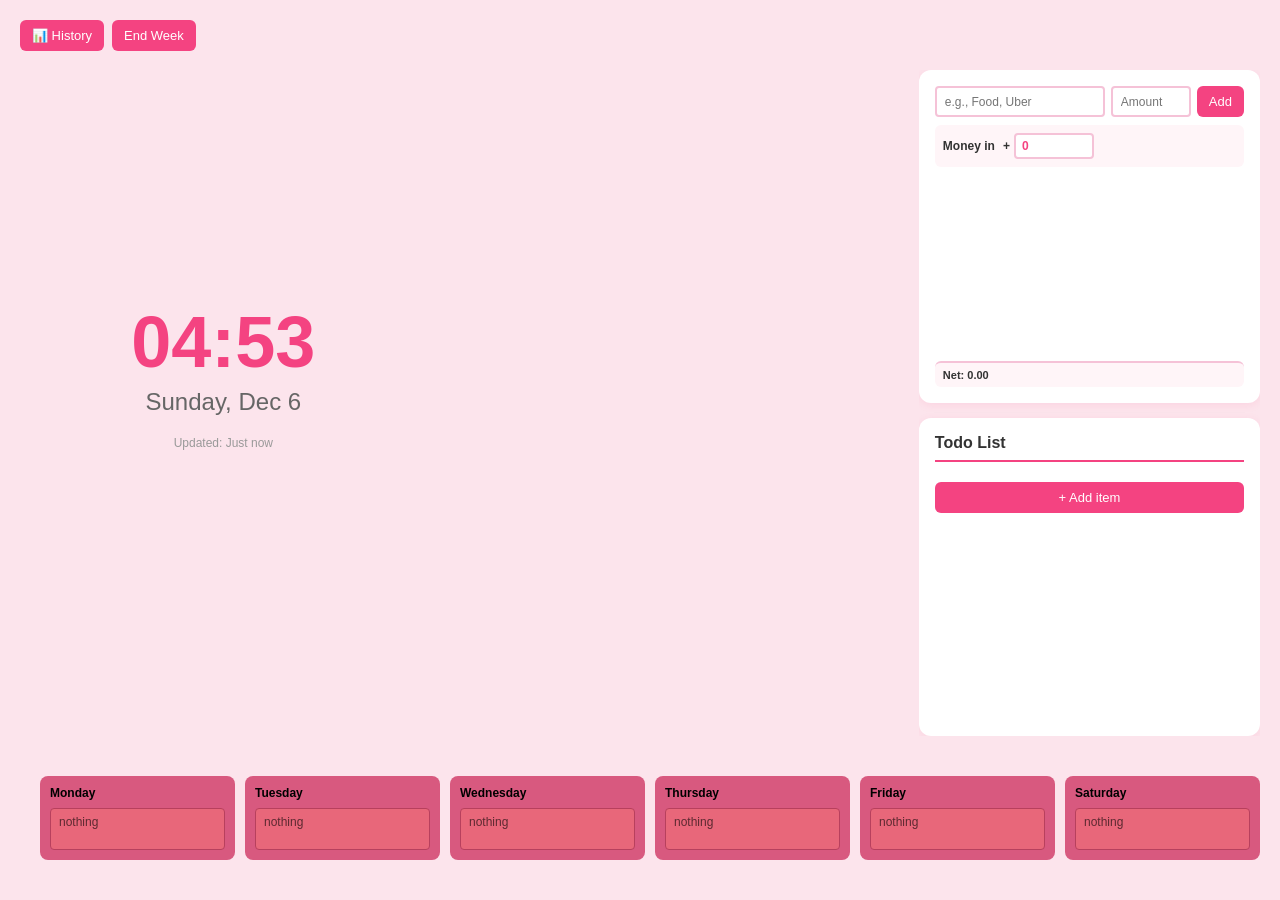
==== commit 03c3a37f: "Move buttons to top-left corner, adjust right panel with margin-top" ====
--- a/index.html
+++ b/index.html
@@ -8,6 +8,12 @@
 </head>
 <body>
     <div class="app-container">
+        <!-- Top Left: Buttons -->
+        <div class="top-buttons">
+            <button id="viewHistoryBtn" class="btn-header">📊 History</button>
+            <button id="endWeekBtn" class="btn-header">End Week</button>
+        </div>
+
         <!-- Left Side: Time Display -->
         <div class="left-panel">
             <div class="time-display">
@@ -19,11 +25,6 @@
 
         <!-- Right Side: Budget & Todo -->
         <div class="right-panel">
-            <div class="panel-header">
-                <button id="viewHistoryBtn" class="btn-header">📊 History</button>
-                <button id="endWeekBtn" class="btn-header">End Week</button>
-            </div>
-
             <!-- Budget Section -->
             <section class="section budget-section">
                 <div class="budget-inputs">
@@ -44,8 +45,6 @@
                 </div>
             </section>
 
-            <div class="resize-handle"></div>
-
             <!-- Todo List Section -->
             <section class="section todo-section">
                 <h2>Todo List</h2>
--- a/css/styles.css
+++ b/css/styles.css
@@ -25,6 +25,33 @@
     grid-template-rows: 1fr auto;
     gap: 20px;
     padding: 20px;
+    position: relative;
+}
+
+/* Top Left: Buttons */
+.top-buttons {
+    position: absolute;
+    top: 20px;
+    left: 20px;
+    display: flex;
+    gap: 8px;
+    z-index: 50;
+}
+
+.btn-header {
+    padding: 8px 12px;
+    background: #f44381;
+    color: white;
+    border: none;
+    border-radius: 6px;
+    cursor: pointer;
+    font-weight: 500;
+    font-size: 13px;
+    transition: background 0.2s;
+}
+
+.btn-header:hover {
+    background: #d13c6e;
 }
 
 /* Left Panel: Time Display */
@@ -74,29 +101,7 @@
     position: relative;
     max-width: 700px;
     margin-left: auto;
-}
-
-.panel-header {
-    display: flex;
-    gap: 8px;
-    flex: 0 0 auto;
-}
-
-.btn-header {
-    flex: 1;
-    padding: 8px 12px;
-    background: #f44381;
-    color: white;
-    border: none;
-    border-radius: 6px;
-    cursor: pointer;
-    font-weight: 500;
-    font-size: 13px;
-    transition: background 0.2s;
-}
-
-.btn-header:hover {
-    background: #d13c6e;
+    margin-top: 50px;
 }
 
 .resize-handle {
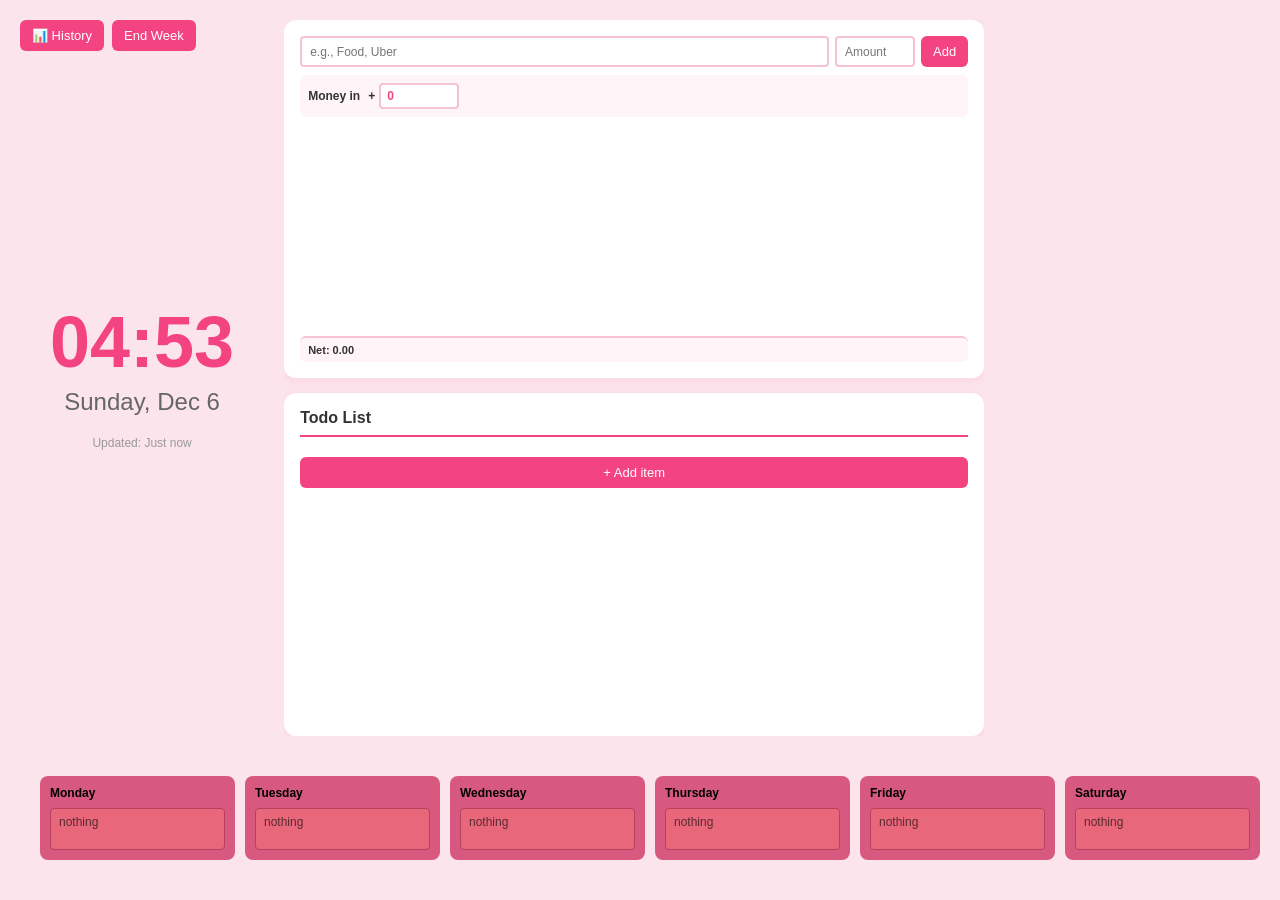
==== commit b13c450b: "Add body wrapper div: time + right-panel side-by-side, prevents time from sitting above" ====
--- a/index.html
+++ b/index.html
@@ -8,49 +8,53 @@
 </head>
 <body>
     <div class="app-container">
+      
         <!-- Top Left: Buttons -->
         <div class="top-buttons">
             <button id="viewHistoryBtn" class="btn-header">📊 History</button>
             <button id="endWeekBtn" class="btn-header">End Week</button>
         </div>
 
-        <!-- Left Side: Time Display -->
-        <div class="left-panel">
-            <div class="time-display">
-                <div id="timeDisplay" class="time-text">00:00</div>
-                <div id="dateDisplay" class="date-text">Today</div>
-                <div id="lastUpdated" class="last-updated">Updated: Just now</div>
+        <!-- Body: Time + Right Panel Side-by-Side -->
+        <div class="body">
+            <!-- Left Side: Time Display -->
+            <div class="left-panel">
+                <div class="time-display">
+                    <div id="timeDisplay" class="time-text">00:00</div>
+                    <div id="dateDisplay" class="date-text">Today</div>
+                    <div id="lastUpdated" class="last-updated">Updated: Just now</div>
+                </div>
             </div>
-        </div>
+           
+            <!-- Right Side: Budget & Todo -->
+            <div class="right-panel">
+                <!-- Budget Section -->
+                <section class="section budget-section">
+                    <div class="budget-inputs">
+                        <input type="text" id="transactionLabel" placeholder="e.g., Food, Uber" class="transaction-label">
+                        <input type="number" id="transactionInput" placeholder="Amount" class="transaction-input">
+                        <button id="addTransactionBtn" class="btn-add">Add</button>
+                    </div>
+                    <div class="budget-available">
+                        <span>Money in</span>
+                        <div class="money-in-input">
+                            <span>+</span>
+                            <input type="number" id="budgetBalance" class="balance-input" value="0">
+                        </div>
+                    </div>
+                    <div class="transaction-list" id="transactionList"></div>
+                    <div class="budget-net-fixed">
+                        Net: <span id="budgetNet" class="budget-value">0</span>
+                    </div>
+                </section>
 
-        <!-- Right Side: Budget & Todo -->
-        <div class="right-panel">
-            <!-- Budget Section -->
-            <section class="section budget-section">
-                <div class="budget-inputs">
-                    <input type="text" id="transactionLabel" placeholder="e.g., Food, Uber" class="transaction-label">
-                    <input type="number" id="transactionInput" placeholder="Amount" class="transaction-input">
-                    <button id="addTransactionBtn" class="btn-add">Add</button>
-                </div>
-                <div class="budget-available">
-                    <span>Money in</span>
-                    <div class="money-in-input">
-                        <span>+</span>
-                        <input type="number" id="budgetBalance" class="balance-input" value="0">
-                    </div>
-                </div>
-                <div class="transaction-list" id="transactionList"></div>
-                <div class="budget-net-fixed">
-                    Net: <span id="budgetNet" class="budget-value">0</span>
-                </div>
-            </section>
-
-            <!-- Todo List Section -->
-            <section class="section todo-section">
-                <h2>Todo List</h2>
-                <div class="todo-list" id="todoList"></div>
-                <button id="addTodoBtn" class="btn-add-item">+ Add item</button>
-            </section>
+                <!-- Todo List Section -->
+                <section class="section todo-section">
+                    <h2>Todo List</h2>
+                    <div class="todo-list" id="todoList"></div>
+                    <button id="addTodoBtn" class="btn-add-item">+ Add item</button>
+                </section>
+            </div>
         </div>
 
         <!-- Bottom: Weekly Planner -->
--- a/css/styles.css
+++ b/css/styles.css
@@ -54,6 +54,16 @@
     background: #d13c6e;
 }
 
+/* Body: Wrapper for Time + Right Panel */
+.body {
+    grid-row: 1;
+    grid-column: 1 / 3;
+    display: flex;
+    gap: 20px;
+    overflow: hidden;
+    max-height: 100%;
+}
+
 /* Left Panel: Time Display */
 .left-panel {
     display: flex;
@@ -63,8 +73,7 @@
     border-radius: 16px;
     box-shadow: none;
     padding: 30px;
-    grid-row: 1;
-    grid-column: 1;
+    flex: 0 0 auto;
 }
 
 .time-display {
@@ -95,13 +104,10 @@
     display: flex;
     flex-direction: column;
     gap: 15px;
-    grid-row: 1;
-    grid-column: 2;
     overflow: hidden;
     position: relative;
     max-width: 700px;
-    margin-left: auto;
-    margin-top: 50px;
+    flex: 1;
 }
 
 .resize-handle {
